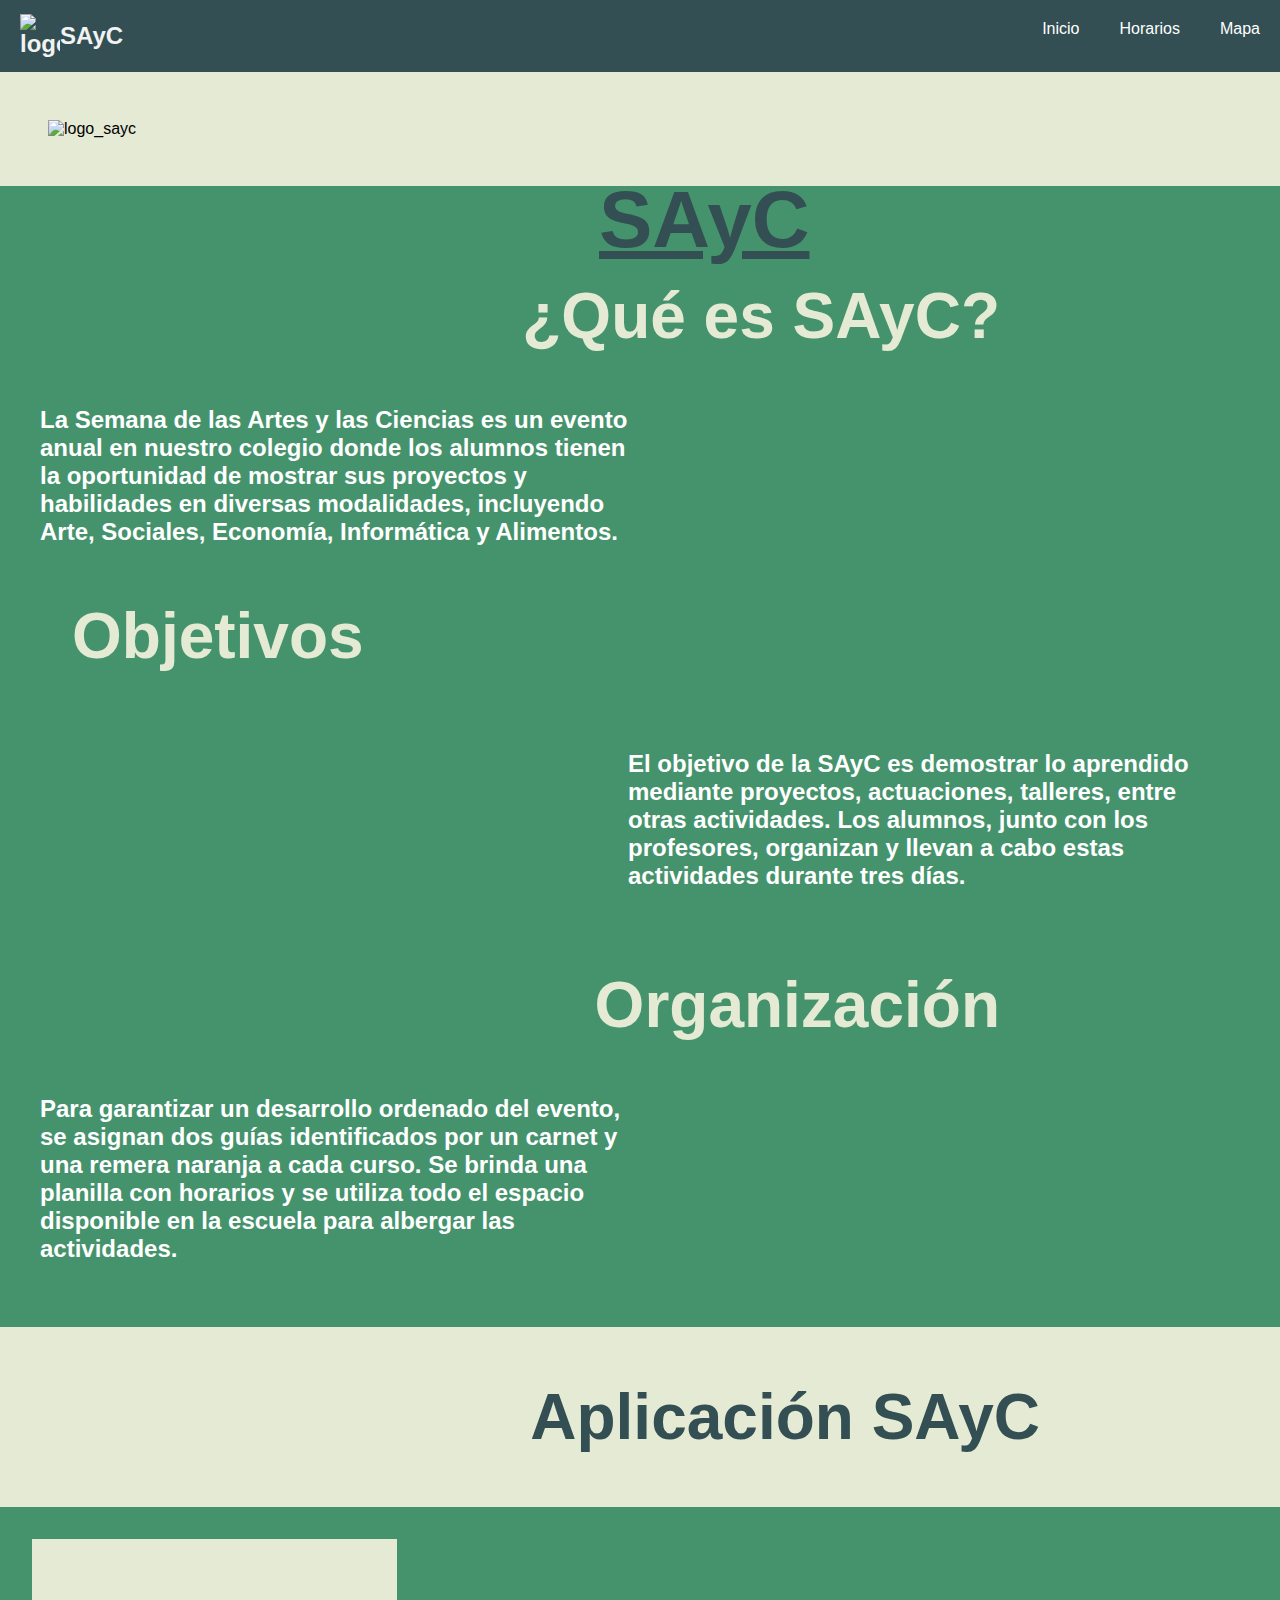
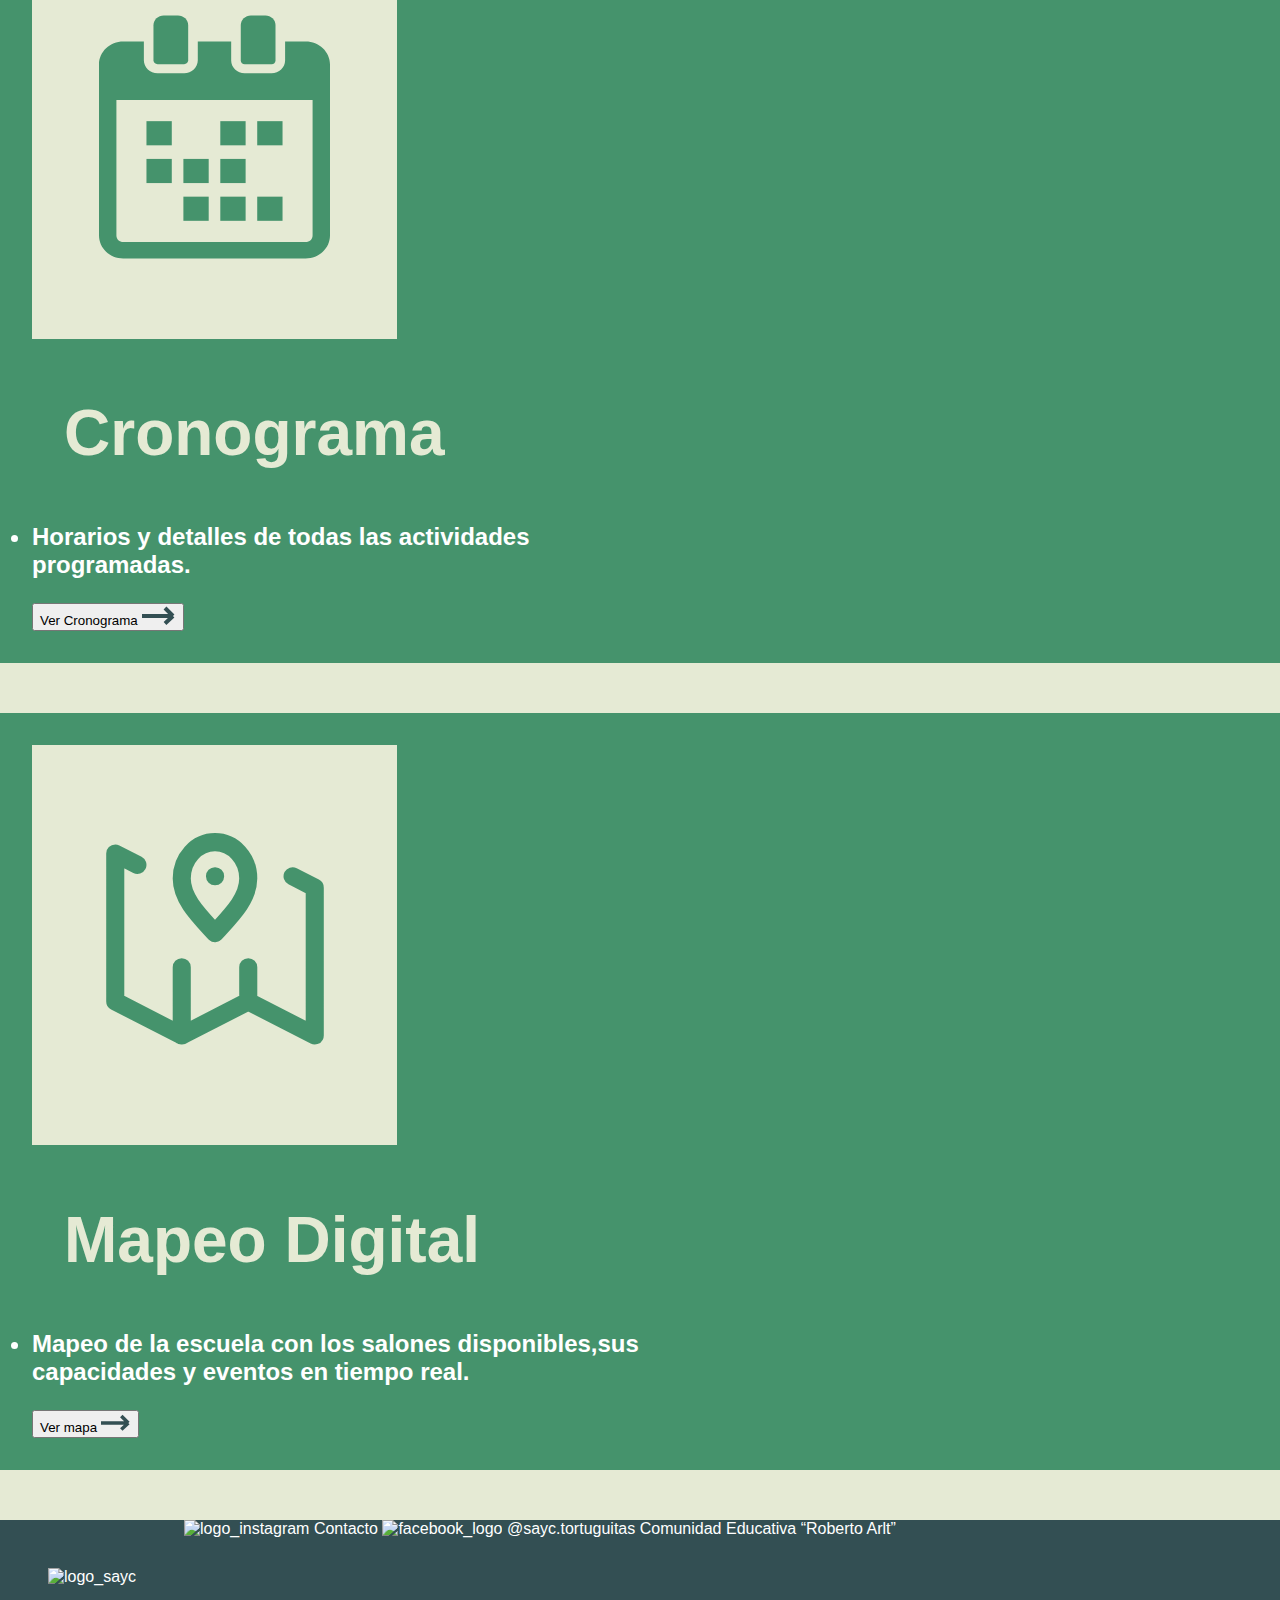
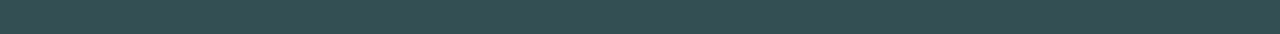
==== index.html @ e830c319 "Rename landingView.html to index.html" ====
<!DOCTYPE html>
<html lang="en">
<head>
	<meta charset="UTF-8">
	<meta name="viewport" content="width=device-width, initial-scale=1.0">
	<title>Sayc</title>

	<link rel="stylesheet" href="static/css/styles.css">
</head>
<body>


	<div id="wrapper">
		<header>
            <div class="navbar">
				<div></div>
                <div class="navbar__title"><img src="static/img/logo_sayc.png" class="navbar_logo" alt="logo_sayc">SAyC</div>
                <div class="navbar__links">
                    <a href="landing">Inicio</a>
                    <a href="horarios">Horarios</a>
                    <a href="mapa">Mapa</a>
                </div>
            </div>

		</header>

		<div id="landing">
			<img src="static/img/logo_sayc.png" class="landing_logo" alt="logo_sayc">
			<h1 class="landing__title">SAyC</h1>
		</div>

		<div id="window">
			<div id="window__descripcion">
				<h2 class="title">¿Qué es SAyC?</h2>
				<div id="container__description">
					<h3 class="description">La Semana de las Artes y las Ciencias es un evento anual en nuestro colegio donde los alumnos tienen la oportunidad de mostrar sus proyectos y habilidades en diversas modalidades, incluyendo Arte, Sociales, Economía, Informática y Alimentos.</h3>
				</div>
			</div>

			<div id="window__objetivo">
				<h2 class="title">Objetivos</h2>
				<div id="container__description">
					<h3 class="description">El objetivo de la SAyC es demostrar lo aprendido mediante proyectos, actuaciones, talleres, entre otras actividades. Los alumnos, junto con los profesores, organizan y llevan a cabo estas actividades durante tres días.</h3>
				</div>
			</div>
			<div id="window__organizacion">
				<h2 class="title">Organización</h2>
				<div id="container__description">
					<h3 class="description">Para garantizar un desarrollo ordenado del evento, se asignan dos guías identificados por un carnet y una remera naranja a cada curso. Se brinda una planilla con horarios y se utiliza todo el espacio disponible en la escuela para albergar las actividades.</h3>
				</div>
			</div>
		</div>
	
		<div id="window__aplicacion">
			<h2 class="title">Aplicación SAyC</h2>
		</div>

		<div id="window__mapeo">
			
			<svg width="365" height="400" viewBox="0 0 365 400" fill="none" xmlns="http://www.w3.org/2000/svg">
				<rect width="365" height="400" fill="#E5EAD4"/>
				<path d="M139.781 182.162H114.466V206.323H139.781V182.162Z" fill="#45936C"/>
				<path d="M250.534 182.162H225.219V206.323H250.534V182.162Z" fill="#45936C"/>
				<path d="M213.617 182.162H188.302V206.323H213.617V182.162Z" fill="#45936C"/>
				<path d="M139.781 219.911H114.466V244.071H139.781V219.911Z" fill="#45936C"/>
				<path d="M213.617 219.911H188.302V244.071H213.617V219.911Z" fill="#45936C"/>
				<path d="M176.699 219.911H151.385V244.071H176.699V219.911Z" fill="#45936C"/>
				<path d="M250.534 257.659H225.219V281.819H250.534V257.659Z" fill="#45936C"/>
				<path d="M213.617 257.659H188.302V281.819H213.617V257.659Z" fill="#45936C"/>
				<path d="M176.699 257.659H151.385V281.819H176.699V257.659Z" fill="#45936C"/>
				<path d="M273.686 102.603H253.1V121.439C253.1 128.467 247.033 134.183 239.576 134.183H212.697C205.24 134.183 199.173 128.467 199.173 121.439V102.603H165.791V121.262C165.791 128.388 159.657 134.183 152.117 134.183H125.537C117.997 134.183 111.863 128.388 111.863 121.262V102.603H91.2775C77.8909 102.603 67 112.903 67 125.562V296.609C67 309.268 77.8909 319.568 91.2775 319.568H273.686C287.093 319.568 298 309.268 298 296.609V125.562C298 112.903 287.093 102.603 273.686 102.603ZM280.596 296.163C280.596 300.228 277.735 302.957 273.476 302.957H91.5237C87.2649 302.957 84.4036 300.228 84.4036 296.163V161.025H280.596V296.163Z" fill="#45936C"/>
				<path d="M125.545 125.138H152.109C154.359 125.138 156.189 123.404 156.189 121.271V86.1972C156.189 80.8319 151.577 76.467 145.907 76.467H131.748C126.078 76.467 121.465 80.8315 121.465 86.1972V121.271C121.465 123.404 123.295 125.138 125.545 125.138Z" fill="#45936C"/>
				<path d="M212.697 125.138H239.576C241.739 125.138 243.498 123.47 243.498 121.422V86.0477C243.498 80.7655 238.957 76.467 233.373 76.467H218.899C213.316 76.467 208.775 80.7655 208.775 86.0477V121.422C208.775 123.47 210.534 125.138 212.697 125.138Z" fill="#45936C"/>
			</svg>	
			<div id="texto">
				<div>
					<h2 class="title">Cronograma</h2>
						
					<div id="container__description">
						<h3 class="description"><li>Horarios y detalles de todas las actividades programadas.</li></h3>
					</div>
				</div>
				<button class="btn_crono">Ver Cronograma
					<svg width="34" height="19" viewBox="0 0 34 19" fill="none" xmlns="http://www.w3.org/2000/svg">
				<path d="M0 10H31M31 10L23 2M31 10L23 17.5" stroke="#334F53" stroke-width="4"/>
					</svg>	
				</button>
	
			</div>
		</div>

		<div id="window__mapeo">
			
			<svg width="365" height="400" viewBox="0 0 365 400" fill="none" xmlns="http://www.w3.org/2000/svg">
				<rect width="365" height="400" fill="#E5EAD4"/>
				<path d="M183 131.25H183.111M149.75 290.5L83.25 256.375V108.5L105.417 119.875M149.75 290.5L216.25 256.375M149.75 290.5V222.25M216.25 256.375L282.75 290.5V142.625L260.583 131.25M216.25 256.375V222.25M216.25 133.525C216.25 153.628 199.625 169.925 183 188.125C166.375 169.925 149.75 153.628 149.75 133.525C149.75 113.422 164.636 97.125 183 97.125C201.364 97.125 216.25 113.422 216.25 133.525Z" stroke="#45936C" stroke-width="18.0833" stroke-linecap="round" stroke-linejoin="round"/>
			</svg>
			<div id="texto"> 
				<div>
				<h2 class="title">Mapeo Digital</h2> 
				<div id="container__description">
					<h3 class="description"><li>Mapeo de la escuela con los salones disponibles,sus capacidades y eventos en tiempo real.</li></h3>
				</div>
				</div>
				<button class="btn_mapa">Ver mapa
					<svg width="30" height="19" viewBox="0 0 34 19" fill="none" xmlns="http://www.w3.org/2000/svg">
					<path d="M0 10H31M31 10L23 2M31 10L23 17.5" stroke="#334F53" stroke-width="4"/>
					</svg>
				</button>
			</div>
			
			
		</div>

		<footer>
			
			<div id="footer">
				<div><img src="static/img/logo_sayc.png" class="landing_logo" alt="logo_sayc"></div>
				<div id="contacto">
					<span>
					<img width="70" height="70" src="static/img/logo_instagram.svg" class="instagram_logo" alt="logo_instagram">
					Contacto</span>
					<span>
					<img width="50" height="50" src="static/img/logo_facebook.svg" class="instagram_logo" alt="facebook_logo">
					@sayc.tortuguitas</span>
					<span>Comunidad Educativa “Roberto Arlt”</span>
				</div>
			</div>
		</footer>

	</div>
	
</body>
</html>
---- static/css/styles.css ----
body {
    margin: 0;
    font-family: Arial, sans-serif;
    position: relative;
    background-color: #E5EAD4;
    min-height: 100vh;
}
.navbar {
    background-color: #334F53;
    overflow: hidden;
}

.navbar_logo{
    width: 2.5rem;
}

.navbar a {
    float: left;
    display: block;
    color: #FFFFFF;
    text-align: center;
    padding: 20px;
    text-decoration: none;
}
/* .navbar a:hover {
    background-color: #ddd;
    color: black;
} */
.navbar .navbar__title {
    float: left;
    font-size: 24px;
    font-weight: bold;
    color: #f2f2f2;
    padding: 14px 20px;
    display: flex;
    align-items: center;
}
.navbar .navbar__links {
    float: right;
}
.navbar .navbar__links a {
    float: left;
}

.landing_logo {
    width: 18rem;
    padding: 3rem;
}

.landing__title{
    display: inline;
    position: absolute;
    height: 13.563rem;
    left: 37.438rem;
    top: 7.5rem;
    font-size: 5rem;
    text-decoration: underline;
    color: #334F53;
}

#window{
    background-color: #45936C;
    padding: 2.5rem;
}

#window__descripcion .title{
    text-align: end;
}

.title{
    margin-right: 15rem;
    font-size: 4rem;
    color: #E5EAD4;
}

.description{
    width: 51%;
    font-size: 1.5rem;
    color: #FFF;
}

#window__objetivo #container__description{
    display: flex;
    justify-content: end;
}

#window__aplicacion > h2:nth-child(1) {
    color: #334F53; 
    text-align: end;
}

#window__cronograma{
    background-color: #45936C;
    margin-bottom: 3.15rem;
    padding: 2rem;
}

#window__mapeo{
    background-color: #45936C;
    margin-bottom: 3.15rem;
    padding: 2rem;
}

.btn{
    border: none;
    border-radius: 1rem;
    background-color: #9ACC77;
    color: #334F53;
    padding: 14px 28px;
    font-size: 16px;
    cursor: pointer;
}

#footer {
    background-color: #334F53;
    position: sticky;
    left: 0;
    bottom: 0;
    width: 100%;
    color: white;
    text-align: center;
    display: flex;
}

.title {
margin-left: 2rem;
}

#window__organizacion > h2:nth-child(1) {
text-align: end;
}
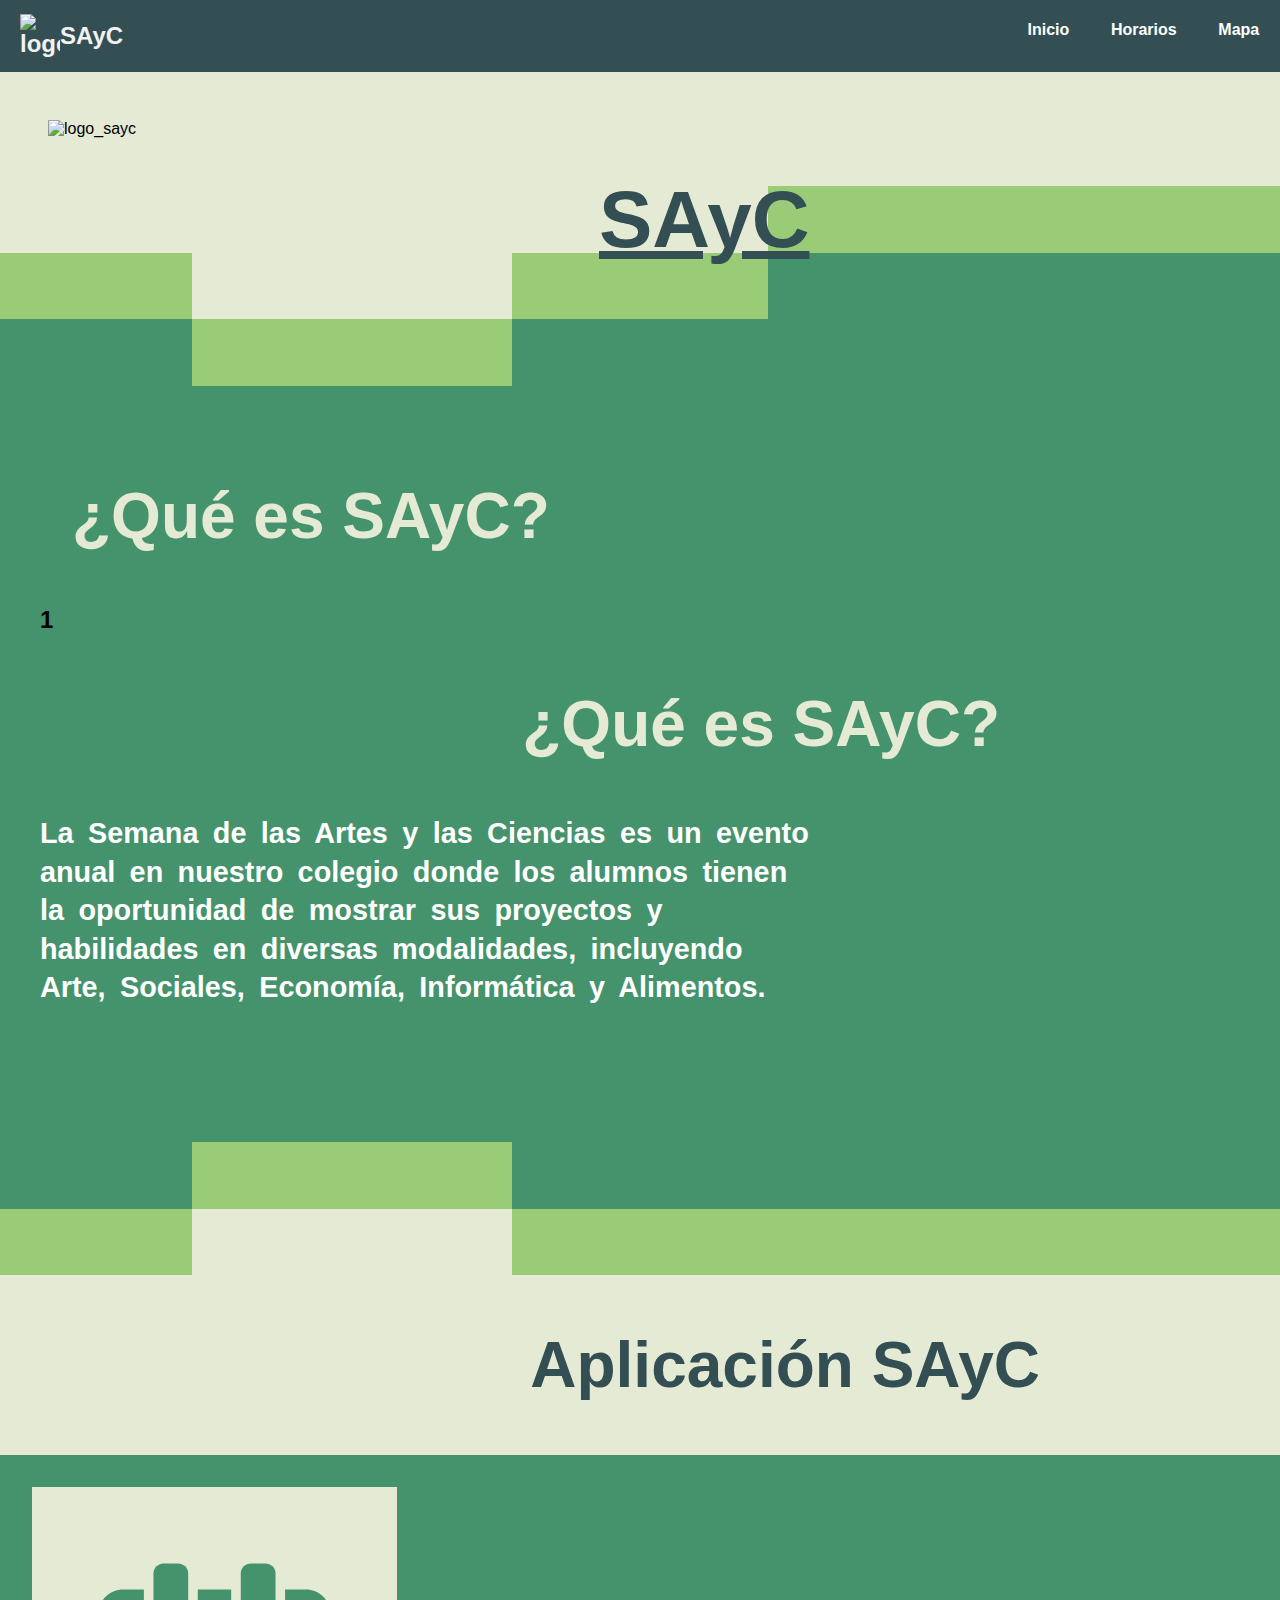
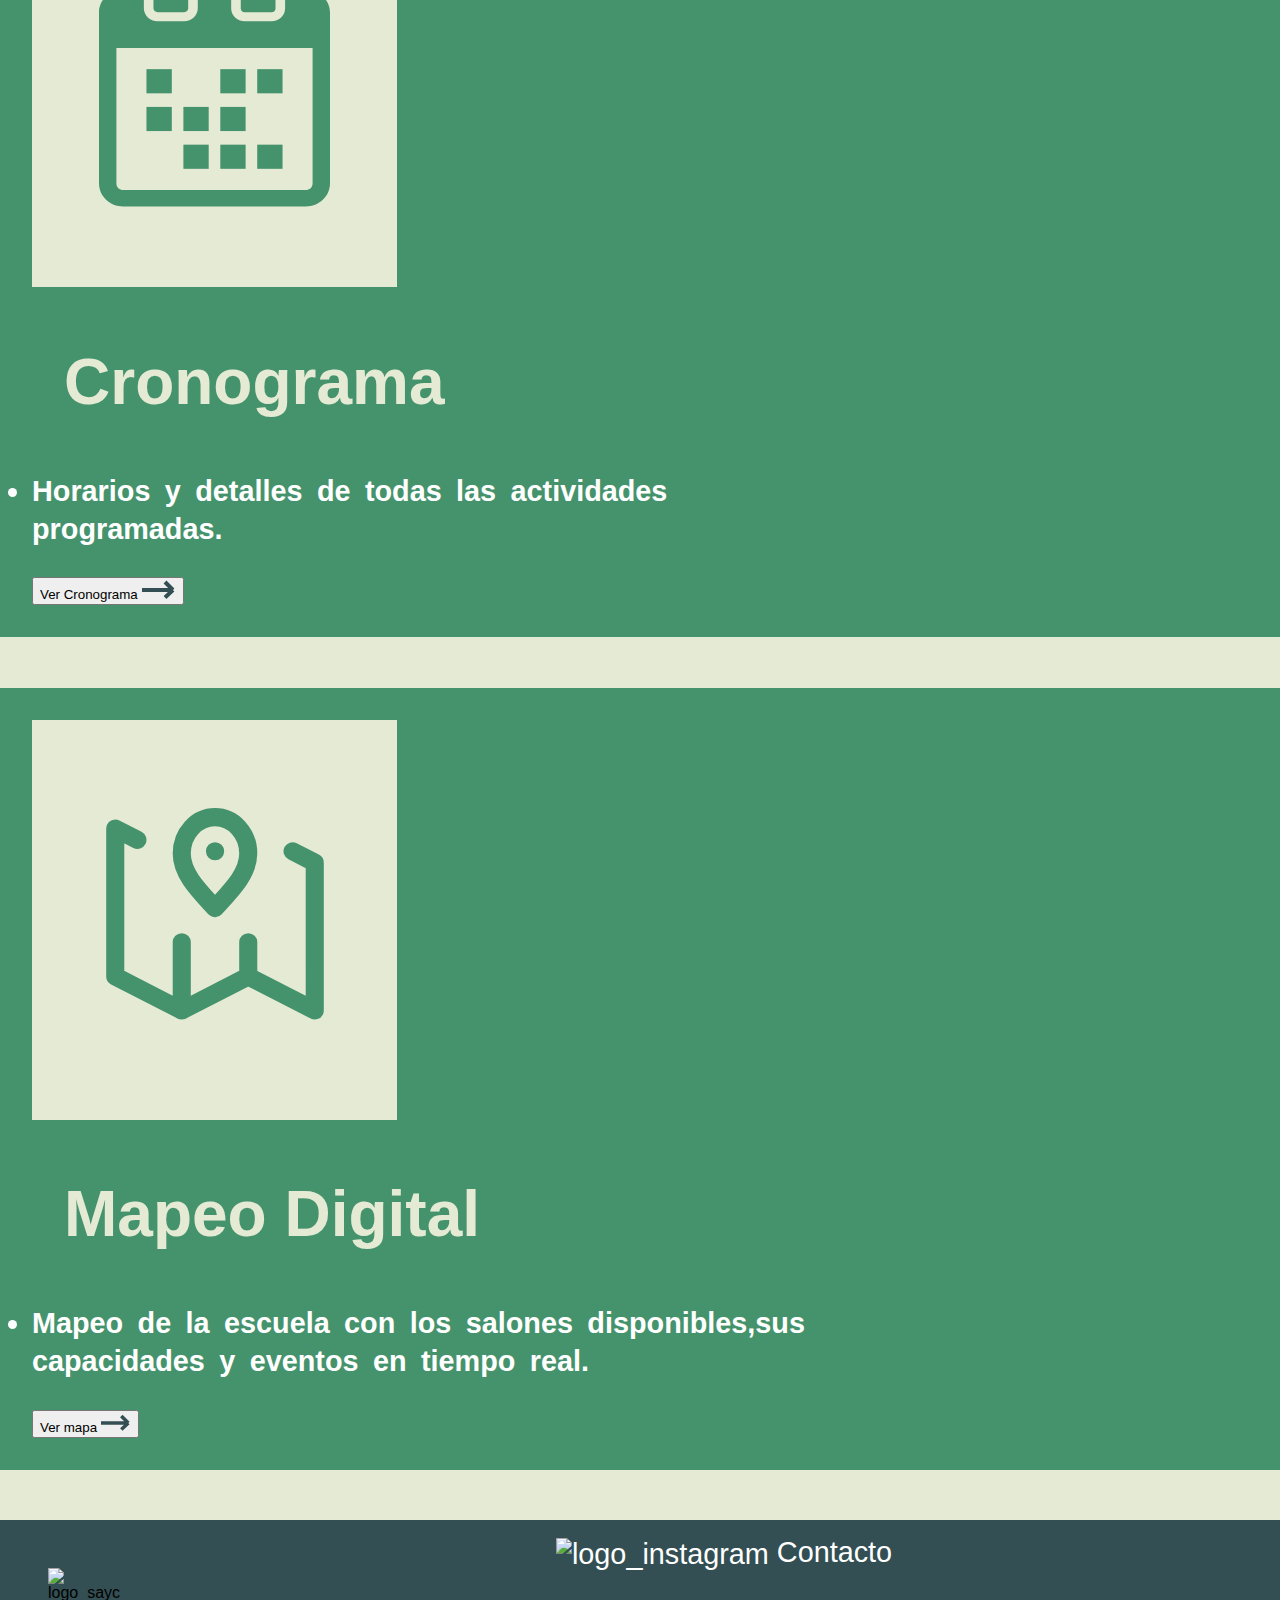
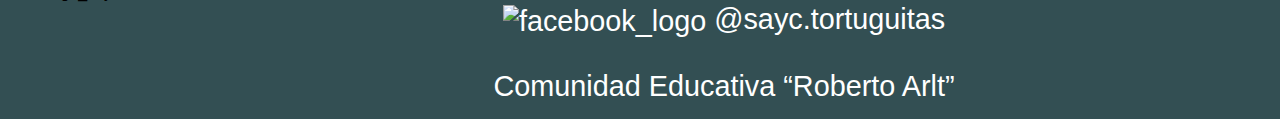
==== commit f452ac6d: "agregado GridBox" ====
--- a/index.html
+++ b/index.html
@@ -28,8 +28,32 @@
 			<img src="static/img/logo_sayc.png" class="landing_logo" alt="logo_sayc">
 			<h1 class="landing__title">SAyC</h1>
 		</div>
+		<div class="gridBox">
+			<div class="caja1"></div>
+			<div class="caja1"></div>
+			<div class="caja1"></div>
+			<div class="caja2"></div>
+			<div class="caja2"></div>
+			<div class="caja1"></div>
+			<div class="caja2"></div>
+			<div class="caja3"></div>
+			<div class="caja3"></div>
+			<div class="caja2"></div>
+			<div class="caja3"></div>
+			<div class="caja3"></div>
+		</div>
+		<div id="window">
 
-		<div id="window">
+			<div class="cardWindows">
+				<h2 class="title">¿Qué es SAyC?</h2>
+				<div class="descripcionContent">
+					<h3 class="descripcion"></h3>
+					<div class="icono">
+						<h2 class="numero">1</h2>
+						<div class="icono"></div>
+					</div>
+				</div>
+			</div>
 			<div id="window__descripcion">
 				<h2 class="title">¿Qué es SAyC?</h2>
 				<div id="container__description">
@@ -37,7 +61,7 @@
 				</div>
 			</div>
 
-			<div id="window__objetivo">
+			<!-- <div id="window__objetivo">
 				<h2 class="title">Objetivos</h2>
 				<div id="container__description">
 					<h3 class="description">El objetivo de la SAyC es demostrar lo aprendido mediante proyectos, actuaciones, talleres, entre otras actividades. Los alumnos, junto con los profesores, organizan y llevan a cabo estas actividades durante tres días.</h3>
@@ -48,7 +72,22 @@
 				<div id="container__description">
 					<h3 class="description">Para garantizar un desarrollo ordenado del evento, se asignan dos guías identificados por un carnet y una remera naranja a cada curso. Se brinda una planilla con horarios y se utiliza todo el espacio disponible en la escuela para albergar las actividades.</h3>
 				</div>
-			</div>
+			</div> -->
+		</div>
+
+		<div class="gridBox">
+			<div class="caja3"></div>
+			<div class="caja3"></div>
+			<div class="caja3"></div>
+			<div class="caja3"></div>
+			<div class="caja3"></div>
+			<div class="caja2"></div>
+			<div class="caja3"></div>
+			<div class="caja3"></div>
+			<div class="caja2"></div>
+			<div class="caja1"></div>
+			<div class="caja2"></div>
+			<div class="caja2"></div>
 		</div>
 	
 		<div id="window__aplicacion">
@@ -131,4 +170,4 @@
 	</div>
 	
 </body>
-</html>
+</html>--- a/static/css/styles.css
+++ b/static/css/styles.css
@@ -1,132 +1,168 @@
-body {
-    margin: 0;
-    font-family: Arial, sans-serif;
-    position: relative;
-    background-color: #E5EAD4;
-    min-height: 100vh;
-}
-.navbar {
-    background-color: #334F53;
-    overflow: hidden;
-}
-
-.navbar_logo{
-    width: 2.5rem;
-}
-
-.navbar a {
-    float: left;
-    display: block;
-    color: #FFFFFF;
-    text-align: center;
-    padding: 20px;
-    text-decoration: none;
-}
-/* .navbar a:hover {
-    background-color: #ddd;
-    color: black;
-} */
-.navbar .navbar__title {
-    float: left;
-    font-size: 24px;
-    font-weight: bold;
-    color: #f2f2f2;
-    padding: 14px 20px;
-    display: flex;
-    align-items: center;
-}
-.navbar .navbar__links {
-    float: right;
-}
-.navbar .navbar__links a {
-    float: left;
-}
-
-.landing_logo {
-    width: 18rem;
-    padding: 3rem;
-}
-
-.landing__title{
-    display: inline;
-    position: absolute;
-    height: 13.563rem;
-    left: 37.438rem;
-    top: 7.5rem;
-    font-size: 5rem;
-    text-decoration: underline;
-    color: #334F53;
-}
-
-#window{
-    background-color: #45936C;
-    padding: 2.5rem;
-}
-
-#window__descripcion .title{
-    text-align: end;
-}
-
-.title{
-    margin-right: 15rem;
-    font-size: 4rem;
-    color: #E5EAD4;
-}
-
-.description{
-    width: 51%;
-    font-size: 1.5rem;
-    color: #FFF;
-}
-
-#window__objetivo #container__description{
-    display: flex;
-    justify-content: end;
-}
-
-#window__aplicacion > h2:nth-child(1) {
-    color: #334F53; 
-    text-align: end;
-}
-
-#window__cronograma{
-    background-color: #45936C;
-    margin-bottom: 3.15rem;
-    padding: 2rem;
-}
-
-#window__mapeo{
-    background-color: #45936C;
-    margin-bottom: 3.15rem;
-    padding: 2rem;
-}
-
-.btn{
-    border: none;
-    border-radius: 1rem;
-    background-color: #9ACC77;
-    color: #334F53;
-    padding: 14px 28px;
-    font-size: 16px;
-    cursor: pointer;
-}
-
-#footer {
-    background-color: #334F53;
-    position: sticky;
-    left: 0;
-    bottom: 0;
-    width: 100%;
-    color: white;
-    text-align: center;
-    display: flex;
-}
-
-.title {
-margin-left: 2rem;
-}
-
-#window__organizacion > h2:nth-child(1) {
-text-align: end;
-}
-  +body {
+    margin: 0;
+    font-family: Arial, sans-serif;
+    position: relative;
+    background-color: #E5EAD4;
+    min-height: 100vh;
+}
+.navbar {
+    background-color: #334F53;
+    overflow: hidden;
+}
+
+.navbar_logo{
+    width: 2.5rem;
+}
+
+.navbar a {
+    display: block;
+    color: #FFFFFF;
+    text-align: center;
+    padding: 1.3rem;
+    text-decoration: none;
+    font-weight: bold;
+}
+/* .navbar a:hover {
+    background-color: #ddd;
+    color: black;
+} */
+.navbar .navbar__title {
+    float: left;
+    font-size: 24px;
+    font-weight: bold;
+    color: #f2f2f2;
+    padding: 14px 20px;
+    display: flex;
+    align-items: center;
+}
+.navbar .navbar__links {
+    float: right;
+}
+.navbar .navbar__links a {
+    float: left;
+}
+
+.landing_logo {
+    width: 18rem;
+    padding: 3rem;
+}
+
+.landing__title{
+    display: inline;
+    position: absolute;
+    left: 37.438rem;
+    top: 7.5rem;
+    font-size: 5rem;
+    text-decoration: underline;
+    color: #334F53;
+}
+
+#window{
+    background-color: #45936C;
+    padding: 2.5rem;
+}
+
+#window__descripcion .title{
+    text-align: end;
+}
+
+.title{
+    margin-right: 15rem;
+    font-size: 4rem;
+    color: #E5EAD4;
+    margin-left: 2rem;
+}
+
+.description{
+    width: 65%;
+    font-size: 1.8rem;
+    word-spacing: 0.4rem;
+    line-height: 2.4rem;
+    color: #FFF;
+}
+
+#window__objetivo #container__description{
+    display: flex;
+    justify-content: end;
+}
+
+#window__aplicacion > h2:nth-child(1) {
+    color: #334F53; 
+    text-align: end;
+}
+
+#window__cronograma{
+    background-color: #45936C;
+    margin-bottom: 3.15rem;
+    padding: 2rem;
+}
+
+#window__mapeo{
+    background-color: #45936C;
+    margin-bottom: 3.15rem;
+    padding: 2rem;
+}
+
+.btn{
+    border: none;
+    border-radius: 1rem;
+    background-color: #9ACC77;
+    color: #334F53;
+    padding: 0.8rem 1.5rem;
+    font-size: 1.5rem;
+    cursor: pointer;
+    font-family: Arial;
+    font-weight: bold;
+}
+
+#footer {
+    background-color: #334F53;
+    position: sticky;
+    left: 0;
+    bottom: 0;
+    width: 100%;
+    text-align: center;
+    display: flex;
+}
+
+#contacto {
+    display: flex;
+    width: 100%;
+    font-size: 1.8rem;
+    color: #FFFFFF;
+    flex-direction: column;
+    justify-content: center;
+}
+
+.instagram_logo {
+    vertical-align: middle;
+}
+
+#contacto span {
+    margin: 1rem;
+}
+
+#window__organizacion > h2:nth-child(1) {
+text-align: end;
+}
+  
+.gridBox{
+    width: 100%;
+    height: 200px;
+    display: grid;
+    grid-template-columns: 15% 25% 20% auto;
+    grid-template-rows: auto auto auto;
+    grid-column-gap: 0px;
+    grid-row-gap: 0px;
+    justify-items: stretch;
+    align-items: stretch;
+}
+.gridBox .caja1{
+    background-color: #E5EAD4;
+}
+.gridBox .caja2{
+    background-color: #9ACC77;
+}
+.gridBox .caja3{
+    background-color: #45936C;
+}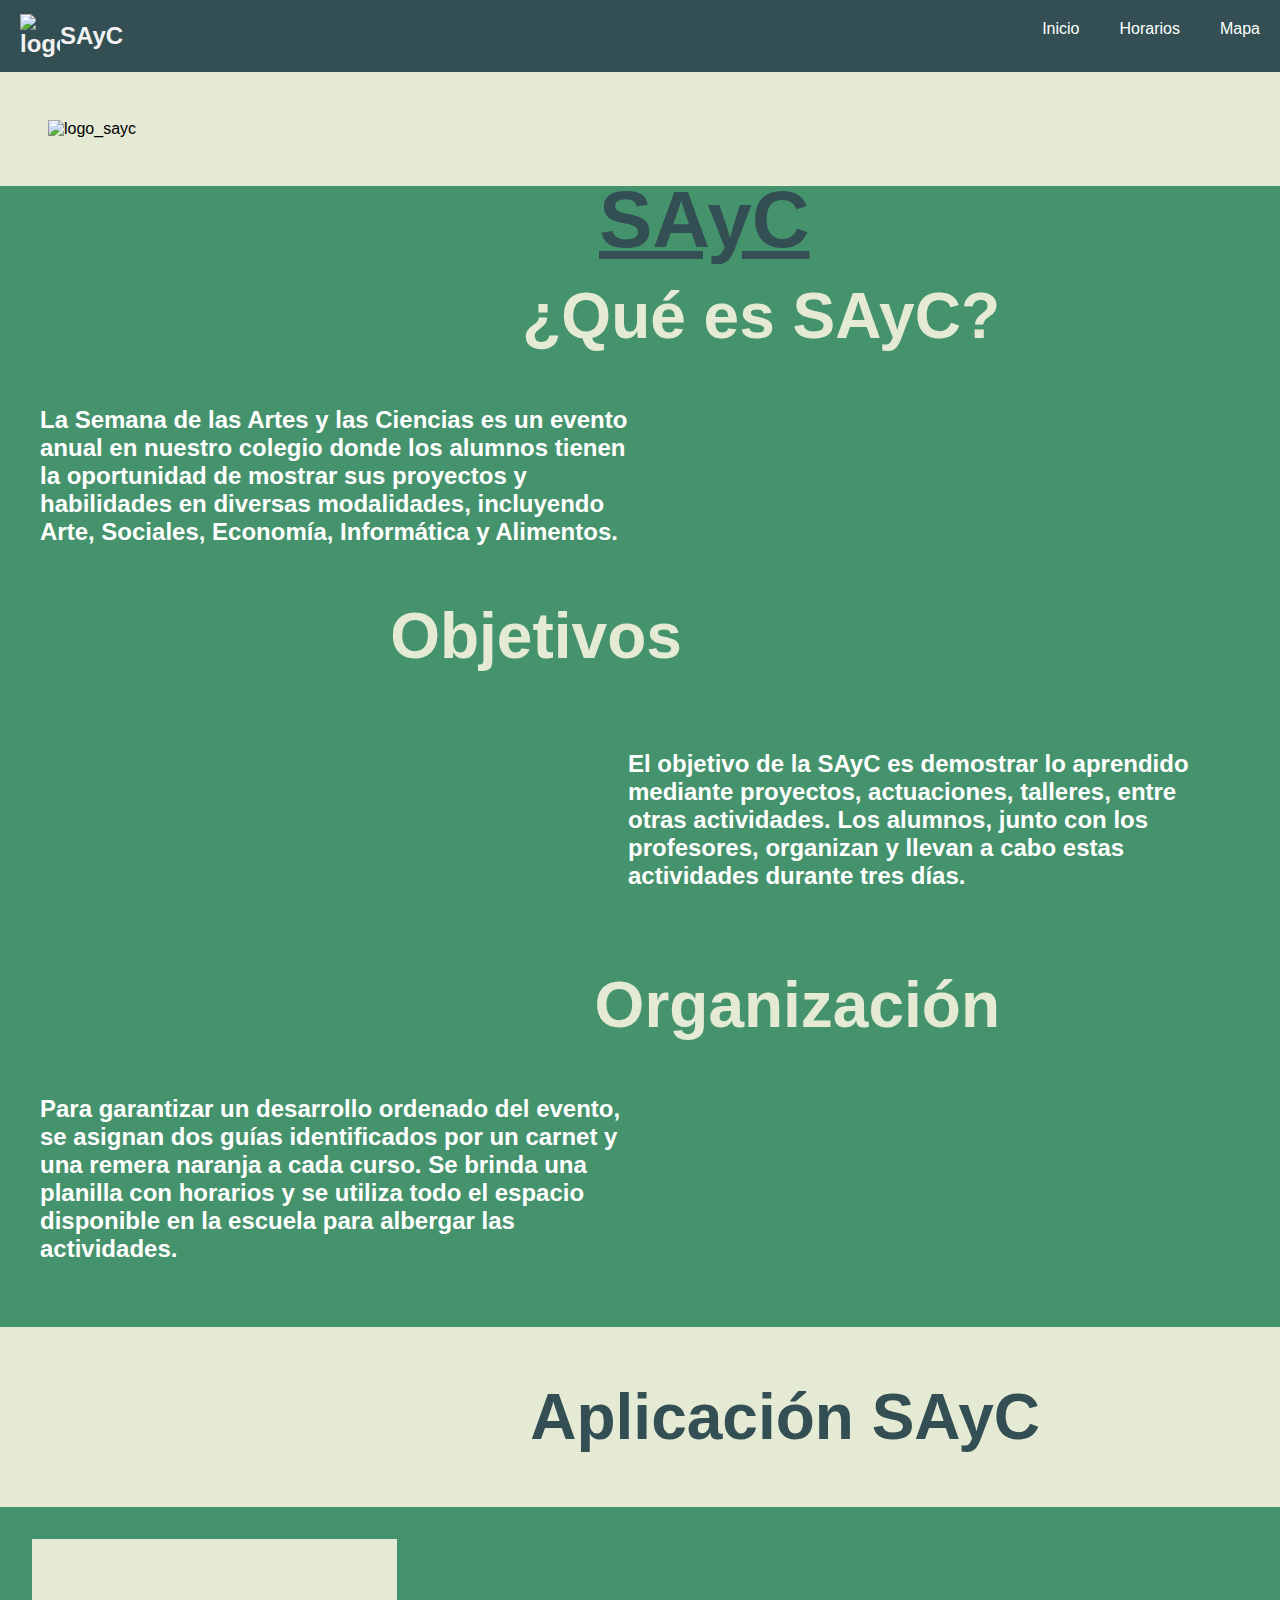
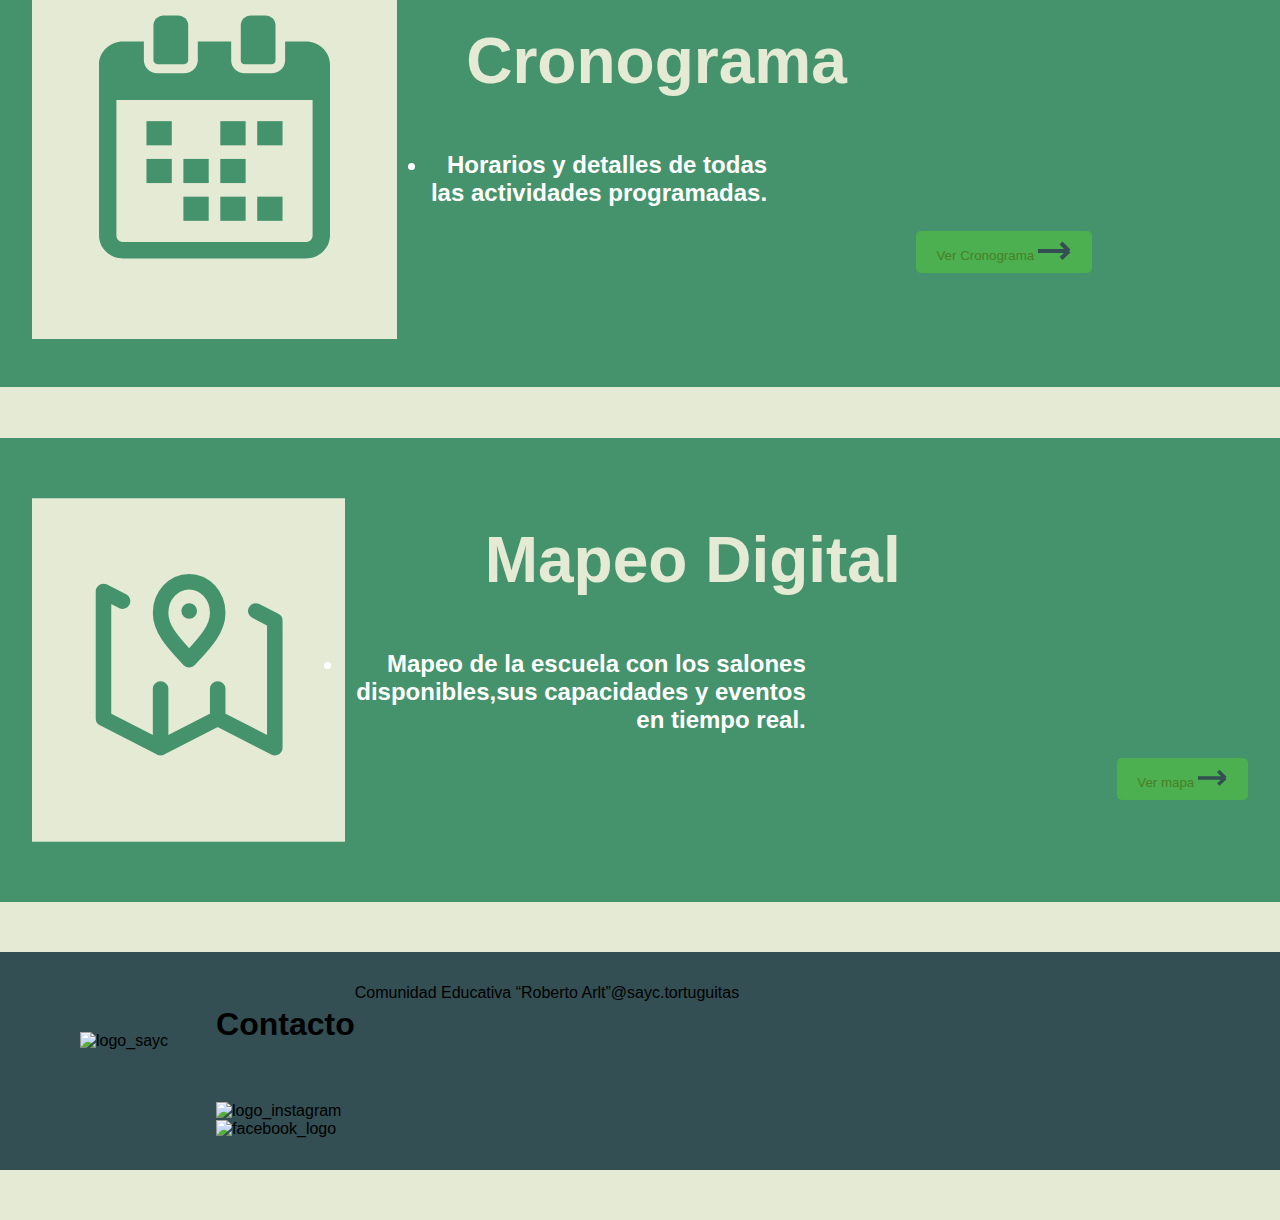
==== commit 1c98de54: "soy puto" ====
--- a/index.html
+++ b/index.html
@@ -28,32 +28,8 @@
 			<img src="static/img/logo_sayc.png" class="landing_logo" alt="logo_sayc">
 			<h1 class="landing__title">SAyC</h1>
 		</div>
-		<div class="gridBox">
-			<div class="caja1"></div>
-			<div class="caja1"></div>
-			<div class="caja1"></div>
-			<div class="caja2"></div>
-			<div class="caja2"></div>
-			<div class="caja1"></div>
-			<div class="caja2"></div>
-			<div class="caja3"></div>
-			<div class="caja3"></div>
-			<div class="caja2"></div>
-			<div class="caja3"></div>
-			<div class="caja3"></div>
-		</div>
+
 		<div id="window">
-
-			<div class="cardWindows">
-				<h2 class="title">¿Qué es SAyC?</h2>
-				<div class="descripcionContent">
-					<h3 class="descripcion"></h3>
-					<div class="icono">
-						<h2 class="numero">1</h2>
-						<div class="icono"></div>
-					</div>
-				</div>
-			</div>
 			<div id="window__descripcion">
 				<h2 class="title">¿Qué es SAyC?</h2>
 				<div id="container__description">
@@ -61,7 +37,7 @@
 				</div>
 			</div>
 
-			<!-- <div id="window__objetivo">
+			<div id="window__objetivo">
 				<h2 class="title">Objetivos</h2>
 				<div id="container__description">
 					<h3 class="description">El objetivo de la SAyC es demostrar lo aprendido mediante proyectos, actuaciones, talleres, entre otras actividades. Los alumnos, junto con los profesores, organizan y llevan a cabo estas actividades durante tres días.</h3>
@@ -72,22 +48,7 @@
 				<div id="container__description">
 					<h3 class="description">Para garantizar un desarrollo ordenado del evento, se asignan dos guías identificados por un carnet y una remera naranja a cada curso. Se brinda una planilla con horarios y se utiliza todo el espacio disponible en la escuela para albergar las actividades.</h3>
 				</div>
-			</div> -->
-		</div>
-
-		<div class="gridBox">
-			<div class="caja3"></div>
-			<div class="caja3"></div>
-			<div class="caja3"></div>
-			<div class="caja3"></div>
-			<div class="caja3"></div>
-			<div class="caja2"></div>
-			<div class="caja3"></div>
-			<div class="caja3"></div>
-			<div class="caja2"></div>
-			<div class="caja1"></div>
-			<div class="caja2"></div>
-			<div class="caja2"></div>
+			</div>
 		</div>
 	
 		<div id="window__aplicacion">
@@ -111,20 +72,21 @@
 				<path d="M125.545 125.138H152.109C154.359 125.138 156.189 123.404 156.189 121.271V86.1972C156.189 80.8319 151.577 76.467 145.907 76.467H131.748C126.078 76.467 121.465 80.8315 121.465 86.1972V121.271C121.465 123.404 123.295 125.138 125.545 125.138Z" fill="#45936C"/>
 				<path d="M212.697 125.138H239.576C241.739 125.138 243.498 123.47 243.498 121.422V86.0477C243.498 80.7655 238.957 76.467 233.373 76.467H218.899C213.316 76.467 208.775 80.7655 208.775 86.0477V121.422C208.775 123.47 210.534 125.138 212.697 125.138Z" fill="#45936C"/>
 			</svg>	
-			<div id="texto">
-				<div>
+			<div id="window__cronograma">
+				<div id="texto">
+					<div>
 					<h2 class="title">Cronograma</h2>
-						
 					<div id="container__description">
 						<h3 class="description"><li>Horarios y detalles de todas las actividades programadas.</li></h3>
 					</div>
 				</div>
-				<button class="btn_crono">Ver Cronograma
-					<svg width="34" height="19" viewBox="0 0 34 19" fill="none" xmlns="http://www.w3.org/2000/svg">
-				<path d="M0 10H31M31 10L23 2M31 10L23 17.5" stroke="#334F53" stroke-width="4"/>
-					</svg>	
-				</button>
-	
+			
+					<button class="btn_crono">Ver Cronograma
+						<svg width="34" height="19" viewBox="0 0 34 19" fill="none" xmlns="http://www.w3.org/2000/svg">
+						<path d="M0 10H31M31 10L23 2M31 10L23 17.5" stroke="#334F53" stroke-width="4"/>
+						</svg>	
+					</button>
+				</div>
 			</div>
 		</div>
 
@@ -153,16 +115,23 @@
 
 		<footer>
 			
-			<div id="footer">
-				<div><img src="static/img/logo_sayc.png" class="landing_logo" alt="logo_sayc"></div>
-				<div id="contacto">
-					<span>
-					<img width="70" height="70" src="static/img/logo_instagram.svg" class="instagram_logo" alt="logo_instagram">
-					Contacto</span>
-					<span>
-					<img width="50" height="50" src="static/img/logo_facebook.svg" class="instagram_logo" alt="facebook_logo">
-					@sayc.tortuguitas</span>
+			<div id="window__footer">
+					<div>
+						<img src="static/img/logo_sayc.png" class="landing_logo" alt="logo_sayc">
+					</div>
+						<div id="contacto">
+						<h1> Contacto</h1>
+						<br>
+						<h2></h2>
+						<img width="70" height="70" src="static/img/logo_instagram.svg" class="instagram_logo" alt="logo_instagram">
+						<br>
+						<img width="50" height="50" src="static/img/logo_facebook.svg" class="instagram_logo" alt="facebook_logo">
+					</div>
+					<div>
+											
 					<span>Comunidad Educativa “Roberto Arlt”</span>
+					</div>
+						@sayc.tortuguitas
 				</div>
 			</div>
 		</footer>
--- a/static/css/styles.css
+++ b/static/css/styles.css
@@ -14,13 +14,14 @@
     width: 2.5rem;
 }
 
+
 .navbar a {
+    float: left;
     display: block;
     color: #FFFFFF;
     text-align: center;
-    padding: 1.3rem;
+    padding: 20px;
     text-decoration: none;
-    font-weight: bold;
 }
 /* .navbar a:hover {
     background-color: #ddd;
@@ -50,6 +51,7 @@
 .landing__title{
     display: inline;
     position: absolute;
+    height: 13.563rem;
     left: 37.438rem;
     top: 7.5rem;
     font-size: 5rem;
@@ -70,14 +72,11 @@
     margin-right: 15rem;
     font-size: 4rem;
     color: #E5EAD4;
-    margin-left: 2rem;
 }
 
 .description{
-    width: 65%;
-    font-size: 1.8rem;
-    word-spacing: 0.4rem;
-    line-height: 2.4rem;
+    width: 51%;
+    font-size: 1.5rem;
     color: #FFF;
 }
 
@@ -95,25 +94,55 @@
     background-color: #45936C;
     margin-bottom: 3.15rem;
     padding: 2rem;
+    display: flex;
 }
 
 #window__mapeo{
     background-color: #45936C;
     margin-bottom: 3.15rem;
     padding: 2rem;
+    display: flex;
+}
+#window__footer{
+    background-color:#334F53;
+    margin-bottom: 3.15rem;
+    padding: 2rem;
+    display: flex;
+}
+#texto {
+text-align: right;
+}
+#texto__ {
+    text-align: right;
 }
 
-.btn{
+.btn_mapa {
+
+    bottom: 10px; 
+    right: 10px;
+    padding: 10px 20px;
+    background-color: #4CAF50;
+    color: rgb(72, 129, 38);
     border: none;
-    border-radius: 1rem;
-    background-color: #9ACC77;
-    color: #334F53;
-    padding: 0.8rem 1.5rem;
-    font-size: 1.5rem;
+    border-radius: 5px;
     cursor: pointer;
-    font-family: Arial;
-    font-weight: bold;
+    
 }
+
+.btn_crono{
+ 
+    bottom: 10px; 
+    right: 10px;
+    padding: 10px 20px;
+    background-color: #4CAF50;
+    color: rgb(72, 129, 38);
+    border: none;
+    border-radius: 5px;
+    cursor: pointer;
+    
+}
+
+
 
 #footer {
     background-color: #334F53;
@@ -121,48 +150,19 @@
     left: 0;
     bottom: 0;
     width: 100%;
+    color: white;
     text-align: center;
     display: flex;
 }
 
-#contacto {
-    display: flex;
-    width: 100%;
-    font-size: 1.8rem;
-    color: #FFFFFF;
-    flex-direction: column;
-    justify-content: center;
+.title {
+margin-left: 2rem;
 }
-
-.instagram_logo {
-    vertical-align: middle;
-}
-
-#contacto span {
-    margin: 1rem;
+h2{
+    text-align: center;
 }
 
 #window__organizacion > h2:nth-child(1) {
 text-align: end;
 }
-  
-.gridBox{
-    width: 100%;
-    height: 200px;
-    display: grid;
-    grid-template-columns: 15% 25% 20% auto;
-    grid-template-rows: auto auto auto;
-    grid-column-gap: 0px;
-    grid-row-gap: 0px;
-    justify-items: stretch;
-    align-items: stretch;
-}
-.gridBox .caja1{
-    background-color: #E5EAD4;
-}
-.gridBox .caja2{
-    background-color: #9ACC77;
-}
-.gridBox .caja3{
-    background-color: #45936C;
-}+  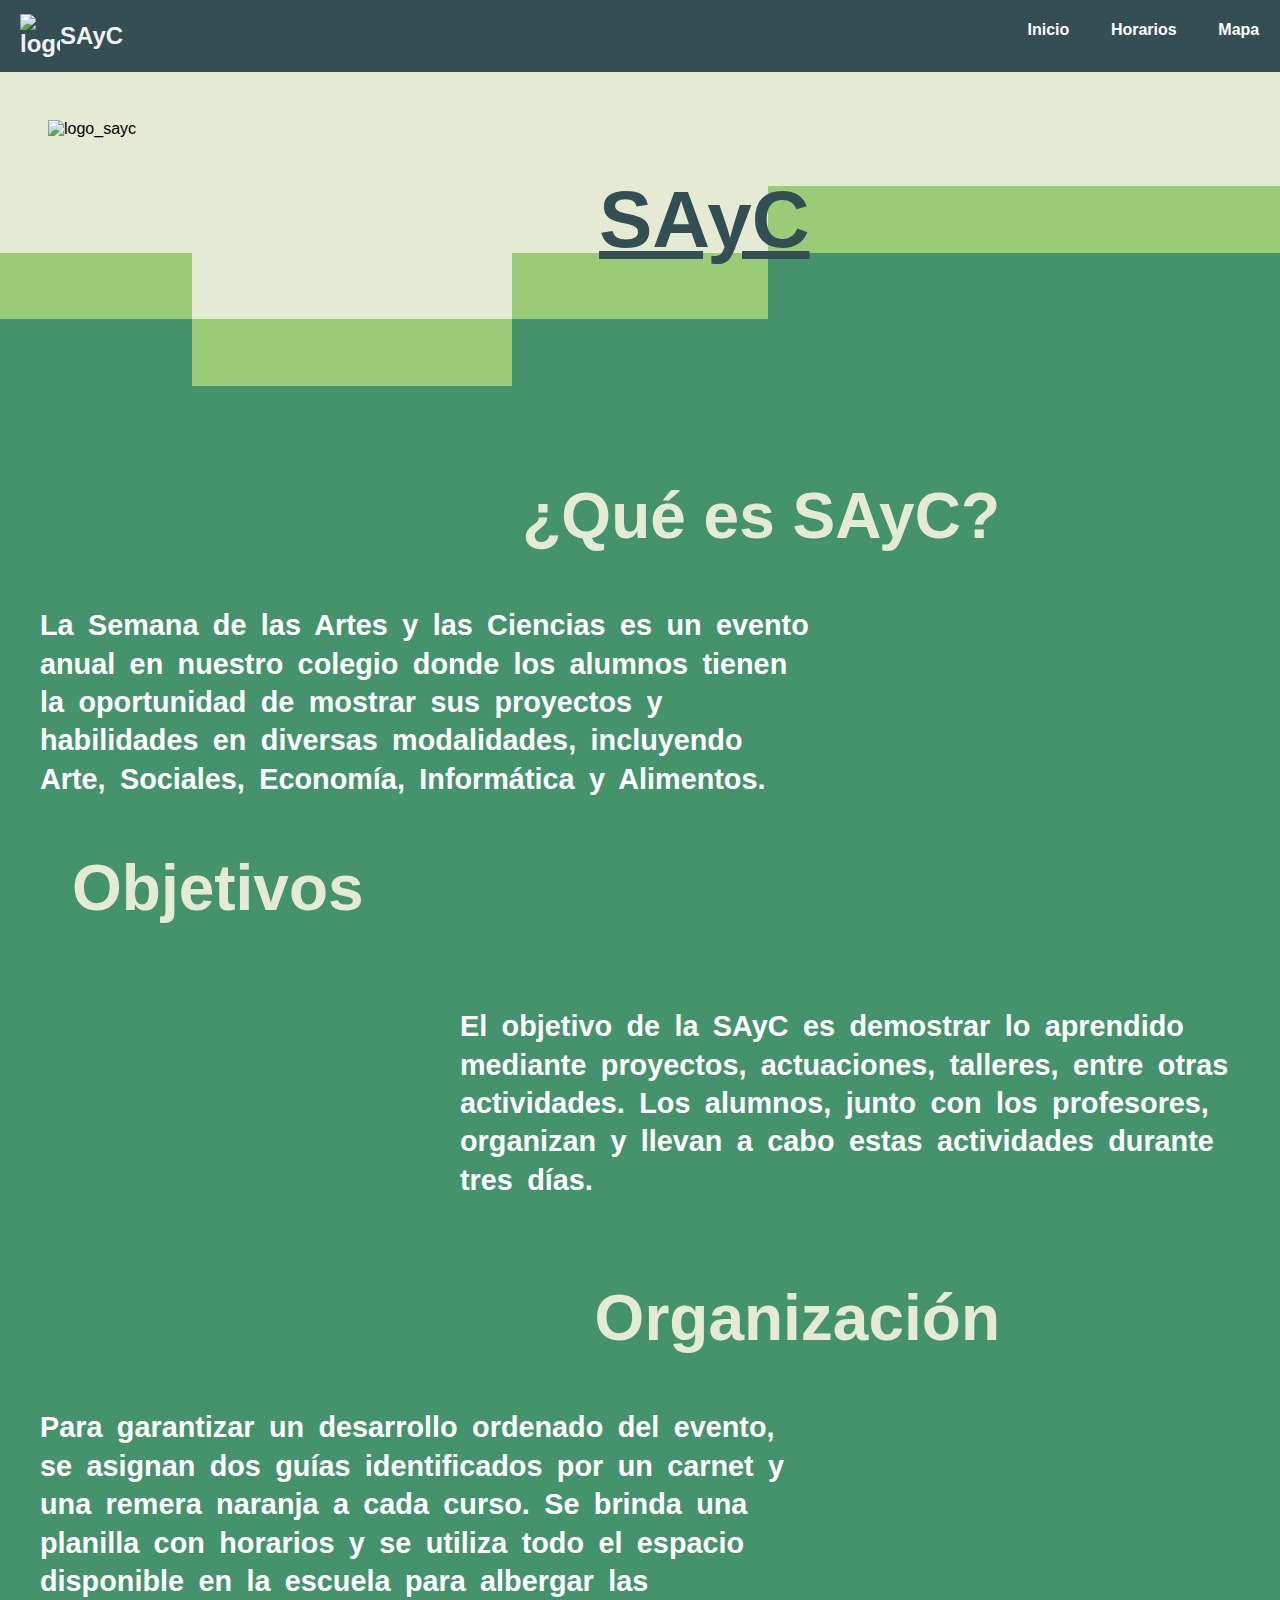
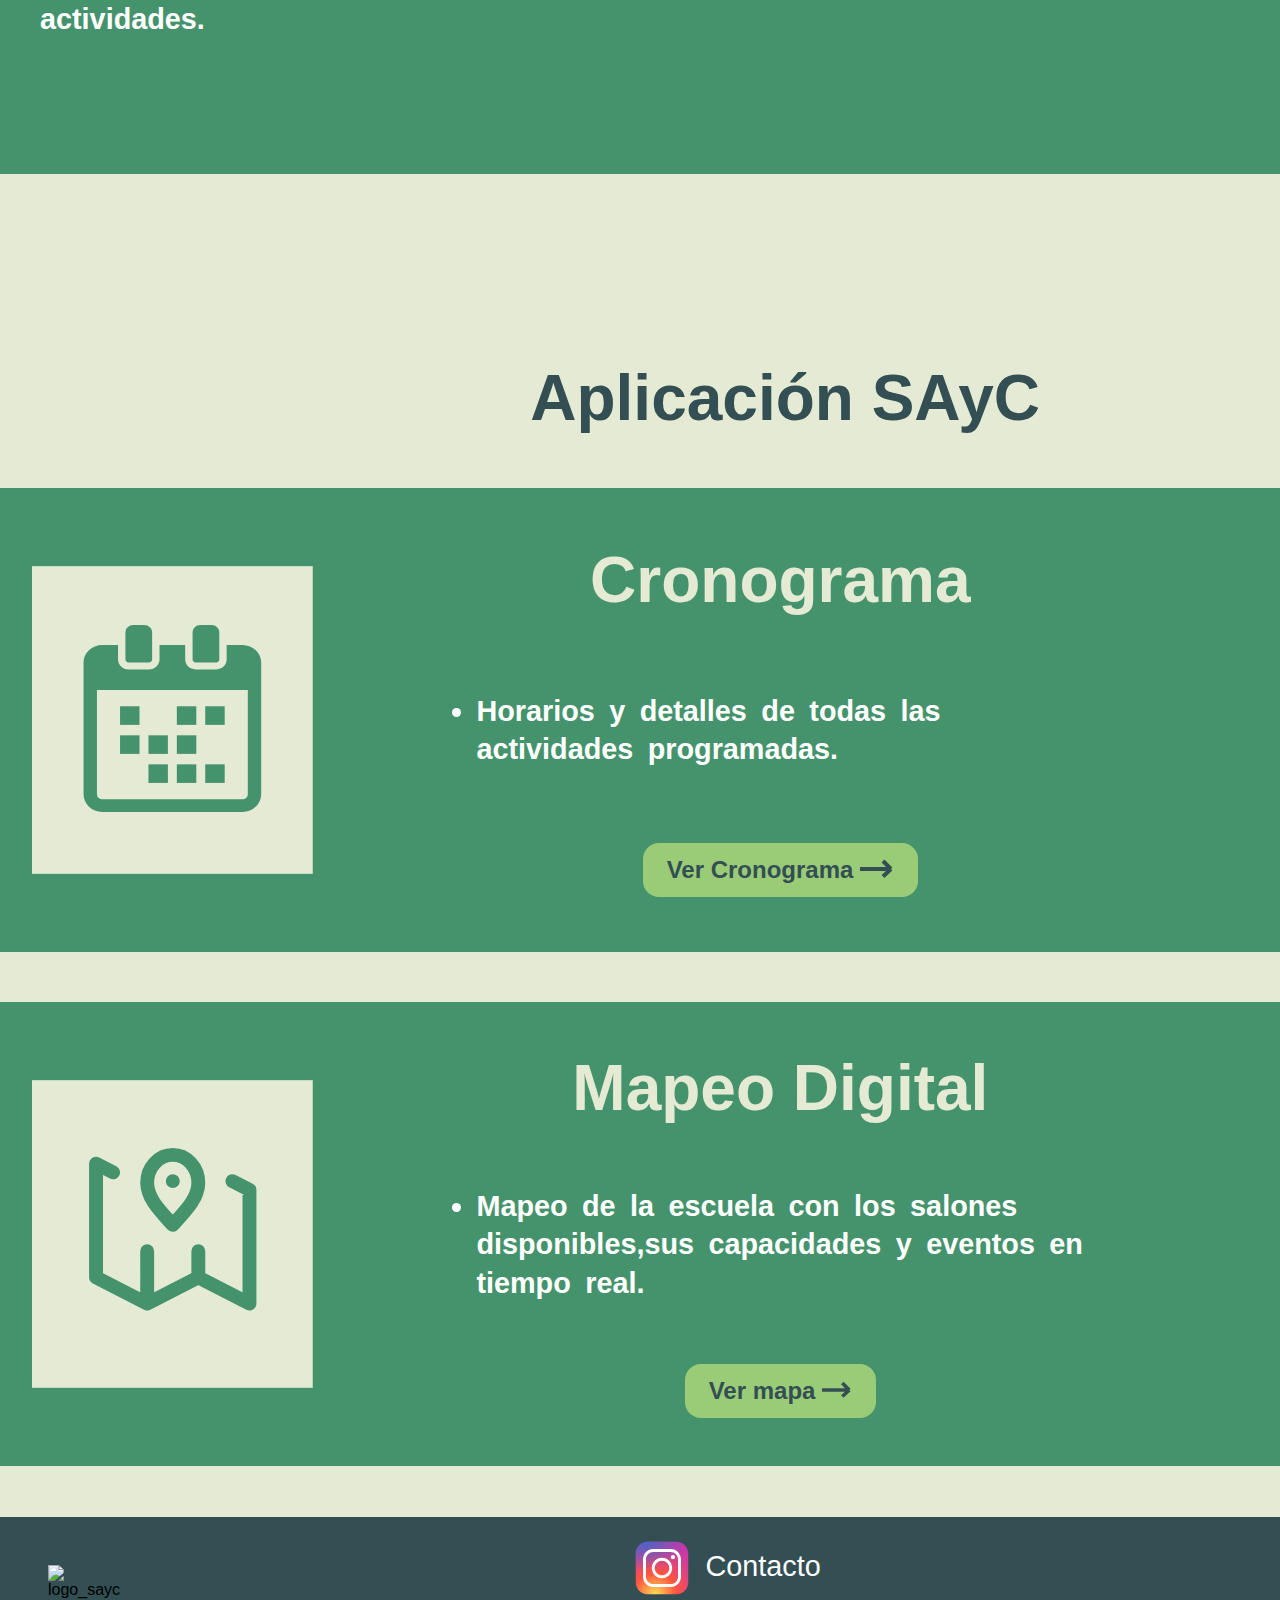
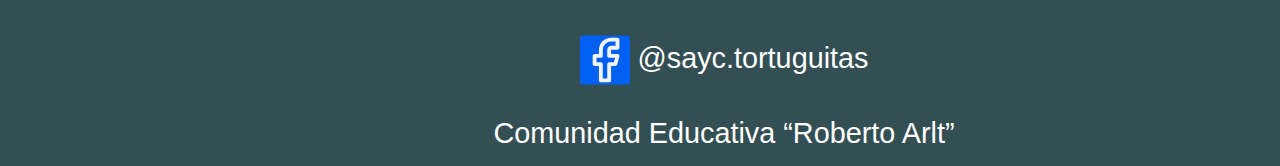
==== commit ffc9fc9a: "Add files via upload" ====
--- a/index.html
+++ b/index.html
@@ -1,142 +1,172 @@
-<!DOCTYPE html>
-<html lang="en">
-<head>
-	<meta charset="UTF-8">
-	<meta name="viewport" content="width=device-width, initial-scale=1.0">
-	<title>Sayc</title>
-
-	<link rel="stylesheet" href="static/css/styles.css">
-</head>
-<body>
-
-
-	<div id="wrapper">
-		<header>
-            <div class="navbar">
-				<div></div>
-                <div class="navbar__title"><img src="static/img/logo_sayc.png" class="navbar_logo" alt="logo_sayc">SAyC</div>
-                <div class="navbar__links">
-                    <a href="landing">Inicio</a>
-                    <a href="horarios">Horarios</a>
-                    <a href="mapa">Mapa</a>
-                </div>
-            </div>
-
-		</header>
-
-		<div id="landing">
-			<img src="static/img/logo_sayc.png" class="landing_logo" alt="logo_sayc">
-			<h1 class="landing__title">SAyC</h1>
-		</div>
-
-		<div id="window">
-			<div id="window__descripcion">
-				<h2 class="title">¿Qué es SAyC?</h2>
-				<div id="container__description">
-					<h3 class="description">La Semana de las Artes y las Ciencias es un evento anual en nuestro colegio donde los alumnos tienen la oportunidad de mostrar sus proyectos y habilidades en diversas modalidades, incluyendo Arte, Sociales, Economía, Informática y Alimentos.</h3>
-				</div>
-			</div>
-
-			<div id="window__objetivo">
-				<h2 class="title">Objetivos</h2>
-				<div id="container__description">
-					<h3 class="description">El objetivo de la SAyC es demostrar lo aprendido mediante proyectos, actuaciones, talleres, entre otras actividades. Los alumnos, junto con los profesores, organizan y llevan a cabo estas actividades durante tres días.</h3>
-				</div>
-			</div>
-			<div id="window__organizacion">
-				<h2 class="title">Organización</h2>
-				<div id="container__description">
-					<h3 class="description">Para garantizar un desarrollo ordenado del evento, se asignan dos guías identificados por un carnet y una remera naranja a cada curso. Se brinda una planilla con horarios y se utiliza todo el espacio disponible en la escuela para albergar las actividades.</h3>
-				</div>
-			</div>
-		</div>
-	
-		<div id="window__aplicacion">
-			<h2 class="title">Aplicación SAyC</h2>
-		</div>
-
-		<div id="window__mapeo">
-			
-			<svg width="365" height="400" viewBox="0 0 365 400" fill="none" xmlns="http://www.w3.org/2000/svg">
-				<rect width="365" height="400" fill="#E5EAD4"/>
-				<path d="M139.781 182.162H114.466V206.323H139.781V182.162Z" fill="#45936C"/>
-				<path d="M250.534 182.162H225.219V206.323H250.534V182.162Z" fill="#45936C"/>
-				<path d="M213.617 182.162H188.302V206.323H213.617V182.162Z" fill="#45936C"/>
-				<path d="M139.781 219.911H114.466V244.071H139.781V219.911Z" fill="#45936C"/>
-				<path d="M213.617 219.911H188.302V244.071H213.617V219.911Z" fill="#45936C"/>
-				<path d="M176.699 219.911H151.385V244.071H176.699V219.911Z" fill="#45936C"/>
-				<path d="M250.534 257.659H225.219V281.819H250.534V257.659Z" fill="#45936C"/>
-				<path d="M213.617 257.659H188.302V281.819H213.617V257.659Z" fill="#45936C"/>
-				<path d="M176.699 257.659H151.385V281.819H176.699V257.659Z" fill="#45936C"/>
-				<path d="M273.686 102.603H253.1V121.439C253.1 128.467 247.033 134.183 239.576 134.183H212.697C205.24 134.183 199.173 128.467 199.173 121.439V102.603H165.791V121.262C165.791 128.388 159.657 134.183 152.117 134.183H125.537C117.997 134.183 111.863 128.388 111.863 121.262V102.603H91.2775C77.8909 102.603 67 112.903 67 125.562V296.609C67 309.268 77.8909 319.568 91.2775 319.568H273.686C287.093 319.568 298 309.268 298 296.609V125.562C298 112.903 287.093 102.603 273.686 102.603ZM280.596 296.163C280.596 300.228 277.735 302.957 273.476 302.957H91.5237C87.2649 302.957 84.4036 300.228 84.4036 296.163V161.025H280.596V296.163Z" fill="#45936C"/>
-				<path d="M125.545 125.138H152.109C154.359 125.138 156.189 123.404 156.189 121.271V86.1972C156.189 80.8319 151.577 76.467 145.907 76.467H131.748C126.078 76.467 121.465 80.8315 121.465 86.1972V121.271C121.465 123.404 123.295 125.138 125.545 125.138Z" fill="#45936C"/>
-				<path d="M212.697 125.138H239.576C241.739 125.138 243.498 123.47 243.498 121.422V86.0477C243.498 80.7655 238.957 76.467 233.373 76.467H218.899C213.316 76.467 208.775 80.7655 208.775 86.0477V121.422C208.775 123.47 210.534 125.138 212.697 125.138Z" fill="#45936C"/>
-			</svg>	
-			<div id="window__cronograma">
-				<div id="texto">
-					<div>
-					<h2 class="title">Cronograma</h2>
-					<div id="container__description">
-						<h3 class="description"><li>Horarios y detalles de todas las actividades programadas.</li></h3>
-					</div>
-				</div>
-			
-					<button class="btn_crono">Ver Cronograma
-						<svg width="34" height="19" viewBox="0 0 34 19" fill="none" xmlns="http://www.w3.org/2000/svg">
-						<path d="M0 10H31M31 10L23 2M31 10L23 17.5" stroke="#334F53" stroke-width="4"/>
-						</svg>	
-					</button>
-				</div>
-			</div>
-		</div>
-
-		<div id="window__mapeo">
-			
-			<svg width="365" height="400" viewBox="0 0 365 400" fill="none" xmlns="http://www.w3.org/2000/svg">
-				<rect width="365" height="400" fill="#E5EAD4"/>
-				<path d="M183 131.25H183.111M149.75 290.5L83.25 256.375V108.5L105.417 119.875M149.75 290.5L216.25 256.375M149.75 290.5V222.25M216.25 256.375L282.75 290.5V142.625L260.583 131.25M216.25 256.375V222.25M216.25 133.525C216.25 153.628 199.625 169.925 183 188.125C166.375 169.925 149.75 153.628 149.75 133.525C149.75 113.422 164.636 97.125 183 97.125C201.364 97.125 216.25 113.422 216.25 133.525Z" stroke="#45936C" stroke-width="18.0833" stroke-linecap="round" stroke-linejoin="round"/>
-			</svg>
-			<div id="texto"> 
-				<div>
-				<h2 class="title">Mapeo Digital</h2> 
-				<div id="container__description">
-					<h3 class="description"><li>Mapeo de la escuela con los salones disponibles,sus capacidades y eventos en tiempo real.</li></h3>
-				</div>
-				</div>
-				<button class="btn_mapa">Ver mapa
-					<svg width="30" height="19" viewBox="0 0 34 19" fill="none" xmlns="http://www.w3.org/2000/svg">
-					<path d="M0 10H31M31 10L23 2M31 10L23 17.5" stroke="#334F53" stroke-width="4"/>
-					</svg>
-				</button>
-			</div>
-			
-			
-		</div>
-
-		<footer>
-			
-			<div id="window__footer">
-					<div>
-						<img src="static/img/logo_sayc.png" class="landing_logo" alt="logo_sayc">
-					</div>
-						<div id="contacto">
-						<h1> Contacto</h1>
-						<br>
-						<h2></h2>
-						<img width="70" height="70" src="static/img/logo_instagram.svg" class="instagram_logo" alt="logo_instagram">
-						<br>
-						<img width="50" height="50" src="static/img/logo_facebook.svg" class="instagram_logo" alt="facebook_logo">
-					</div>
-					<div>
-											
-					<span>Comunidad Educativa “Roberto Arlt”</span>
-					</div>
-						@sayc.tortuguitas
-				</div>
-			</div>
-		</footer>
-
-	</div>
-	
-</body>
+<!DOCTYPE html>
+<html lang="en">
+<head>
+	<meta charset="UTF-8">
+	<meta name="viewport" content="width=device-width, initial-scale=1.0">
+	<title>Sayc</title>
+
+	<link rel="stylesheet" href="static/css/styles.css">
+</head>
+<body>
+
+
+	<div id="wrapper">
+		<header>
+            <div class="navbar">
+				<div></div>
+                <div class="navbar__title"><img src="static/img/logo_sayc.png" class="navbar_logo" alt="logo_sayc">SAyC</div>
+                <div class="navbar__links">
+                    <a href="landing">Inicio</a>
+                    <a href="horarios">Horarios</a>
+                    <a href="mapa">Mapa</a>
+                </div>
+            </div>
+
+		</header>
+
+		<div id="landing">
+			<img src="static/img/logo_sayc.png" class="landing_logo" alt="logo_sayc">
+			<h1 class="landing__title">SAyC</h1>
+		</div>
+		<div class="gridBox">
+			<div class="caja1"></div>
+			<div class="caja1"></div>
+			<div class="caja1"></div>
+			<div class="caja2"></div>
+			<div class="caja2"></div>
+			<div class="caja1"></div>
+			<div class="caja2"></div>
+			<div class="caja3"></div>
+			<div class="caja3"></div>
+			<div class="caja2"></div>
+			<div class="caja3"></div>
+			<div class="caja3"></div>
+		</div>
+		<div id="window">
+
+			<!-- <div class="cardWindows">
+				<h2 class="title">¿Qué es SAyC?</h2>
+				<div class="descripcionContent">
+					<h3 class="descripcion"></h3>
+					<div class="icono">
+						<h2 class="numero">1</h2>
+						<div class="icono"></div>
+					</div>
+				</div>
+			</div> -->
+			<div id="window__descripcion">
+				<h2 class="title">¿Qué es SAyC?</h2>
+				<div id="container__description">
+					<h3 class="description">La Semana de las Artes y las Ciencias es un evento anual en nuestro colegio donde los alumnos tienen la oportunidad de mostrar sus proyectos y habilidades en diversas modalidades, incluyendo Arte, Sociales, Economía, Informática y Alimentos.</h3>
+				</div>
+			</div>
+
+			<div id="window__objetivo">
+				<h2 class="title">Objetivos</h2>
+				<div id="container__description">
+					<h3 class="description">El objetivo de la SAyC es demostrar lo aprendido mediante proyectos, actuaciones, talleres, entre otras actividades. Los alumnos, junto con los profesores, organizan y llevan a cabo estas actividades durante tres días.</h3>
+				</div>
+			</div>
+			<div id="window__organizacion">
+				<h2 class="title">Organización</h2>
+				<div id="container__description">
+					<h3 class="description">Para garantizar un desarrollo ordenado del evento, se asignan dos guías identificados por un carnet y una remera naranja a cada curso. Se brinda una planilla con horarios y se utiliza todo el espacio disponible en la escuela para albergar las actividades.</h3>
+				</div>
+			</div>
+		</div>
+
+		<div class="gridBox">
+			<div class="caja3"></div>
+			<div class="caja3"></div>
+			<div class="caja3"></div>
+			<div class="caja3"></div>
+			<!-- <div class="caja3"></div>
+			<div class="caja2"></div>
+			<div class="caja3"></div>
+			<div class="caja3"></div>
+			<div class="caja2"></div>
+			<div class="caja1"></div>
+			<div class="caja2"></div>
+			<div class="caja2"></div> -->
+		</div>
+	
+		<div id="window__aplicacion">
+			<h2 class="title">Aplicación SAyC</h2>
+		</div>
+
+		<div id="window__mapeo">
+			
+			<svg width="365" height="400" viewBox="0 0 365 400" fill="none" xmlns="http://www.w3.org/2000/svg">
+				<rect width="365" height="400" fill="#E5EAD4"/>
+				<path d="M139.781 182.162H114.466V206.323H139.781V182.162Z" fill="#45936C"/>
+				<path d="M250.534 182.162H225.219V206.323H250.534V182.162Z" fill="#45936C"/>
+				<path d="M213.617 182.162H188.302V206.323H213.617V182.162Z" fill="#45936C"/>
+				<path d="M139.781 219.911H114.466V244.071H139.781V219.911Z" fill="#45936C"/>
+				<path d="M213.617 219.911H188.302V244.071H213.617V219.911Z" fill="#45936C"/>
+				<path d="M176.699 219.911H151.385V244.071H176.699V219.911Z" fill="#45936C"/>
+				<path d="M250.534 257.659H225.219V281.819H250.534V257.659Z" fill="#45936C"/>
+				<path d="M213.617 257.659H188.302V281.819H213.617V257.659Z" fill="#45936C"/>
+				<path d="M176.699 257.659H151.385V281.819H176.699V257.659Z" fill="#45936C"/>
+				<path d="M273.686 102.603H253.1V121.439C253.1 128.467 247.033 134.183 239.576 134.183H212.697C205.24 134.183 199.173 128.467 199.173 121.439V102.603H165.791V121.262C165.791 128.388 159.657 134.183 152.117 134.183H125.537C117.997 134.183 111.863 128.388 111.863 121.262V102.603H91.2775C77.8909 102.603 67 112.903 67 125.562V296.609C67 309.268 77.8909 319.568 91.2775 319.568H273.686C287.093 319.568 298 309.268 298 296.609V125.562C298 112.903 287.093 102.603 273.686 102.603ZM280.596 296.163C280.596 300.228 277.735 302.957 273.476 302.957H91.5237C87.2649 302.957 84.4036 300.228 84.4036 296.163V161.025H280.596V296.163Z" fill="#45936C"/>
+				<path d="M125.545 125.138H152.109C154.359 125.138 156.189 123.404 156.189 121.271V86.1972C156.189 80.8319 151.577 76.467 145.907 76.467H131.748C126.078 76.467 121.465 80.8315 121.465 86.1972V121.271C121.465 123.404 123.295 125.138 125.545 125.138Z" fill="#45936C"/>
+				<path d="M212.697 125.138H239.576C241.739 125.138 243.498 123.47 243.498 121.422V86.0477C243.498 80.7655 238.957 76.467 233.373 76.467H218.899C213.316 76.467 208.775 80.7655 208.775 86.0477V121.422C208.775 123.47 210.534 125.138 212.697 125.138Z" fill="#45936C"/>
+			</svg>	
+			<div id="texto">
+				<h2 class="title">Cronograma</h2>
+					
+				<div id="container__description">
+					<h3 class="description"><li>Horarios y detalles de todas las actividades programadas.</li></h3>
+				</div>
+				<div id="container__btn">
+					<button class="btn">Ver Cronograma
+						<svg width="34" height="19" viewBox="0 0 34 19" fill="none" xmlns="http://www.w3.org/2000/svg">
+					<path d="M0 10H31M31 10L23 2M31 10L23 17.5" stroke="#334F53" stroke-width="4"/>
+						</svg>	
+					</button>
+				</div>
+			</div>
+		</div>
+
+		<div id="window__mapeo">
+			
+			<svg width="365" height="400" viewBox="0 0 365 400" fill="none" xmlns="http://www.w3.org/2000/svg">
+				<rect width="365" height="400" fill="#E5EAD4"/>
+				<path d="M183 131.25H183.111M149.75 290.5L83.25 256.375V108.5L105.417 119.875M149.75 290.5L216.25 256.375M149.75 290.5V222.25M216.25 256.375L282.75 290.5V142.625L260.583 131.25M216.25 256.375V222.25M216.25 133.525C216.25 153.628 199.625 169.925 183 188.125C166.375 169.925 149.75 153.628 149.75 133.525C149.75 113.422 164.636 97.125 183 97.125C201.364 97.125 216.25 113.422 216.25 133.525Z" stroke="#45936C" stroke-width="18.0833" stroke-linecap="round" stroke-linejoin="round"/>
+			</svg>
+			<div id="texto"> 
+				<h2 class="title">Mapeo Digital</h2> 
+				<div id="container__description">
+					<h3 class="description"><li>Mapeo de la escuela con los salones disponibles,sus capacidades y eventos en tiempo real.</li></h3>
+				</div>
+				<div id="container__btn">
+					<button class="btn">Ver mapa
+						<svg width="30" height="19" viewBox="0 0 34 19" fill="none" xmlns="http://www.w3.org/2000/svg">
+						<path d="M0 10H31M31 10L23 2M31 10L23 17.5" stroke="#334F53" stroke-width="4"/>
+						</svg>
+					</button>
+				</div>
+			</div>
+			
+			
+		</div>
+
+		<footer>
+			
+			<div id="footer">
+				<div><img src="static/img/logo_sayc.png" class="landing_logo" alt="logo_sayc"></div>
+				<div id="contacto">
+					<span>
+					<img width="70" height="70" src="static/img/logo_instagram.svg" class="instagram_logo" alt="logo_instagram">
+					Contacto</span>
+					<span>
+					<img width="50" height="50" src="static/img/logo_facebook.svg" class="instagram_logo" alt="facebook_logo">
+					@sayc.tortuguitas</span>
+					<span>Comunidad Educativa “Roberto Arlt”</span>
+				</div>
+			</div>
+		</footer>
+
+	</div>
+	
+</body>
 </html>--- a/static/css/styles.css
+++ b/static/css/styles.css
@@ -14,14 +14,13 @@
     width: 2.5rem;
 }
 
-
 .navbar a {
-    float: left;
     display: block;
     color: #FFFFFF;
     text-align: center;
-    padding: 20px;
+    padding: 1.3rem;
     text-decoration: none;
+    font-weight: bold;
 }
 /* .navbar a:hover {
     background-color: #ddd;
@@ -51,7 +50,6 @@
 .landing__title{
     display: inline;
     position: absolute;
-    height: 13.563rem;
     left: 37.438rem;
     top: 7.5rem;
     font-size: 5rem;
@@ -72,11 +70,14 @@
     margin-right: 15rem;
     font-size: 4rem;
     color: #E5EAD4;
+    margin-left: 2rem;
 }
 
 .description{
-    width: 51%;
-    font-size: 1.5rem;
+    width: 65%;
+    font-size: 1.8rem;
+    word-spacing: 0.4rem;
+    line-height: 2.4rem;
     color: #FFF;
 }
 
@@ -88,6 +89,22 @@
 #window__aplicacion > h2:nth-child(1) {
     color: #334F53; 
     text-align: end;
+}
+
+#texto{
+    display: grid;
+    place-items: center;
+    width: 100%;
+}
+
+#texto h2{
+    margin: 0 auto;
+}
+
+#texto div{
+    display: grid;
+    place-items: center;
+    width: 100%;
 }
 
 #window__cronograma{
@@ -103,46 +120,22 @@
     padding: 2rem;
     display: flex;
 }
-#window__footer{
-    background-color:#334F53;
-    margin-bottom: 3.15rem;
-    padding: 2rem;
-    display: flex;
+
+/* #container__btn{
+    overflow: hidden;
+} */
+
+.btn{
+    border: none;
+    border-radius: 1rem;
+    background-color: #9ACC77;
+    color: #334F53;
+    padding: 0.8rem 1.5rem;
+    font-size: 1.5rem;
+    cursor: pointer;
+    font-family: Arial;
+    font-weight: bold;
 }
-#texto {
-text-align: right;
-}
-#texto__ {
-    text-align: right;
-}
-
-.btn_mapa {
-
-    bottom: 10px; 
-    right: 10px;
-    padding: 10px 20px;
-    background-color: #4CAF50;
-    color: rgb(72, 129, 38);
-    border: none;
-    border-radius: 5px;
-    cursor: pointer;
-    
-}
-
-.btn_crono{
- 
-    bottom: 10px; 
-    right: 10px;
-    padding: 10px 20px;
-    background-color: #4CAF50;
-    color: rgb(72, 129, 38);
-    border: none;
-    border-radius: 5px;
-    cursor: pointer;
-    
-}
-
-
 
 #footer {
     background-color: #334F53;
@@ -150,19 +143,48 @@
     left: 0;
     bottom: 0;
     width: 100%;
-    color: white;
     text-align: center;
     display: flex;
 }
 
-.title {
-margin-left: 2rem;
+#contacto {
+    display: flex;
+    width: 100%;
+    font-size: 1.8rem;
+    color: #FFFFFF;
+    flex-direction: column;
+    justify-content: center;
 }
-h2{
-    text-align: center;
+
+.instagram_logo {
+    vertical-align: middle;
+}
+
+#contacto span {
+    margin: 1rem;
 }
 
 #window__organizacion > h2:nth-child(1) {
 text-align: end;
 }
-  +  
+.gridBox{
+    width: 100%;
+    height: 200px;
+    display: grid;
+    grid-template-columns: 15% 25% 20% auto;
+    grid-template-rows: auto auto auto;
+    grid-column-gap: 0px;
+    grid-row-gap: 0px;
+    justify-items: stretch;
+    align-items: stretch;
+}
+.gridBox .caja1{
+    background-color: #E5EAD4;
+}
+.gridBox .caja2{
+    background-color: #9ACC77;
+}
+.gridBox .caja3{
+    background-color: #45936C;
+}